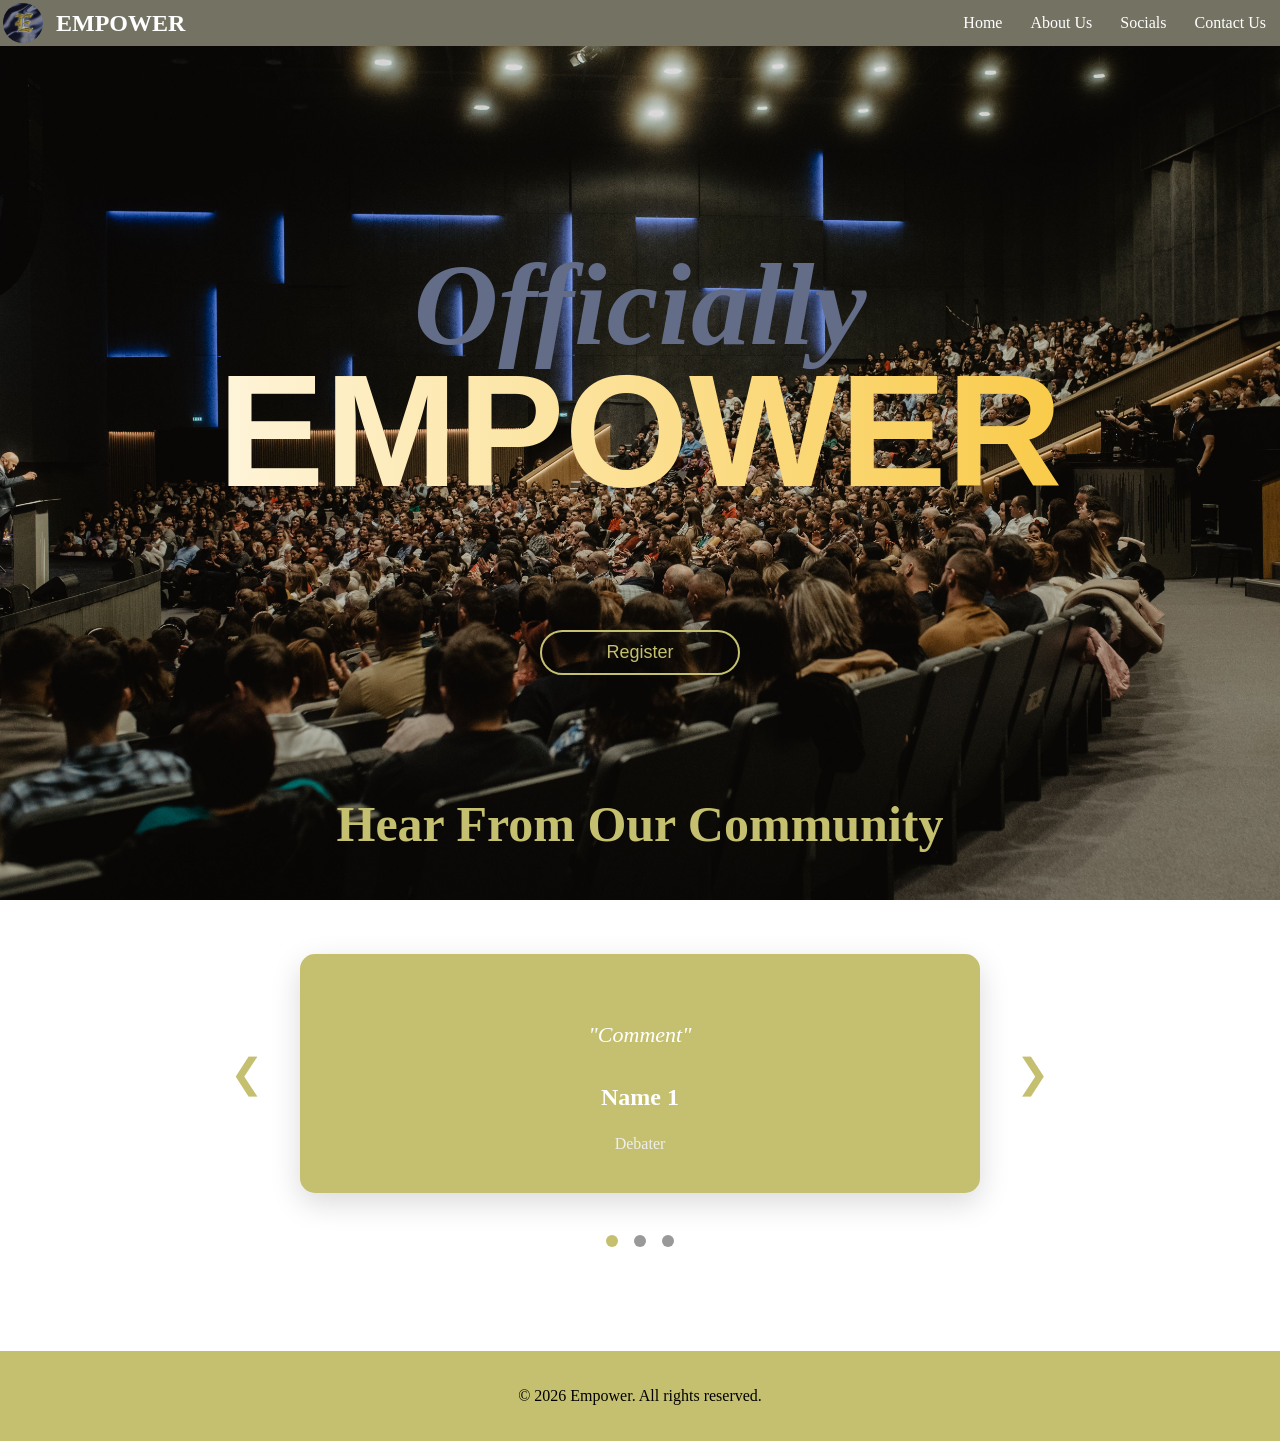
==== index.html @ 3f5df544 "first upload" ====
<head>
    <link rel="stylesheet" href="style.css">
    <title>Officially Empower</title>

    <link rel="icon" type="image/png" href="favicon.png">
</head>

<body>
    <div class="subheading">
        <h3>Officially</h3>
    </div>

    <div class="heading">
        <h1>EMPOWER</h1>
    </div>
    </section>

    <section class="content">
    <div class="logo">
        <img src="logo.png" alt="Logo">
        <span>EMPOWER</span>
    </div>

    <div class="navbar">

        <section class="s-five"><a href="contactus.html">Contact Us</a></section>
        <section class="s-three"><a href="socials.html">Socials</a></section>
        <section class="s-two"><a href="about.html">About Us</a></section>
        <section class="s-one"><a href="index.html">Home</a></section>
    </div>

    <div class="register-btn">
        <button class="btn" onclick="window.location.href='register.html'">
            Register 
        </button>
    </div>


    <section class="opinions">
    <h2>Hear From Our Community</h2>

    <div class="testimonial-slider">

        <button class="testimonial-arrow left">&#10094;</button>

        <div class="testimonial active">
            <p class="quote">
                "Comment"
            </p>

            <h3>Name 1</h3>
            <span>Debater</span>
        </div>

        <div class="testimonial">
            <p class="quote">
                "Comment"
            </p>

            <h3>Name 2</h3>
            <span>Position</span>
        </div>

        <div class="testimonial">
            <p class="quote">
                "Comment"
            </p>

            <h3>Name 3</h3>
            <span>Role</span>
        </div>

        <button class="testimonial-arrow right">&#10095;</button>

    </div>

    <div class="dots">
        <span class="dot active"></span>
        <span class="dot"></span>
        <span class="dot"></span>
    </div>
</section>



    <div class="footer">
        <p>&copy; 2026 Empower. All rights reserved.</p>
    </div>
<script src="script.js"></script>
</body>
---- style.css ----
html, body {
    height: 100%;
    margin: 0;
}

body {
    display: flex;
    flex-direction: column;
    margin: 0;
    background-image: url('background.jpg');
    background-size: cover;
    background-position: center;
    background-repeat: no-repeat;
    background-attachment: fixed;

}



.reveal {
    opacity: 0;
    transform: translateY(50px);
    transition: all 0.8s ease;
}

.reveal.active {
    opacity: 1;
    transform: translateY(0);
}



.section {
    min-height: 100vh;
    display: flex;
    align-items: center;
    justify-content: center;
    font-size: 50px;
    padding: 100px 20px;
}

/* layering order */


.navbar {
    background-color: #747263;
    overflow: hidden;
    position: fixed;
    top: 0;
    right: 0;
    width: 100%;
    z-index: 1000;
}
.logo {
    position: fixed;
    top: 0;
    left: 0;
    display: flex;
    align-items: center;
    gap: 10px;
    z-index: 1001;
}

.logo img {
    height: 40px;
    width: 40px;
    margin-bottom: 0px;
    border-radius: 50%;
    object-fit: cover;
    padding: 3px;
}

.logo span {
    font-size: 24px;
    font-weight: bold;
    color: white;
    margin-bottom: 0px;
}
.navbar a {
    float: right;
    display: block;
    color: white;
    text-align: center;
    padding: 14px ;
    text-decoration: none;
}

.navbar a:hover {
    background-color: #ddd;
    color: black;
}

.subheading {
    font-size: 100px;
    font-style: italic;
    color: #636D88;
    text-align: center;
    margin-top:120px;
    margin-bottom: 0;
    padding-top: 0.5px;
    animation: fadeIn 1.5s ease;
}

@keyframes fadeIn {
    from {
        opacity: 0;
    }
    to {
        opacity: 1;
    }
}

.heading h1 {
    font-size: 160px;
    font-family: 'Georgia', sans-serif;
    color: #C5C06F;
    text-align: center;
    margin-top: -150px;
    background: linear-gradient(90deg, white, #f8c024, white);
    background-size: 200%;
    background-clip: text;
    -webkit-background-clip: text;
    -moz-background-clip: text;
    color: transparent;
    animation: shine 3s linear infinite;
}

@keyframes shine {
    to {
        background-position: 200%;
    }
}

.btn {
    display: block;
    width: 200px;
    margin: 20px auto;
    padding: 10px;
    font-size: 18px;
    color: #C5C06F;
    background-color: transparent;
    border: 2px solid #C5C06F;
    border-radius: 50px;
    cursor: pointer;
    margin-bottom: 60px;
    margin-top: 0px;
}

.btn:hover {
    background-color: #747263;
}

.testimonial-slider{
    display:flex;
    align-items:center;
    justify-content:center;
    gap:30px;
    margin:40px auto;
    max-width:900px;
}

.testimonial{
    display:none;
    background:#C5C06F;
    padding:40px;
    border-radius:15px;
    width:600px;
    text-align:center;
    box-shadow:0 10px 30px rgba(0,0,0,.15);
}

.testimonial.active{
    display:block;
}

.quote{
    font-size:22px;
    font-style:italic;
    line-height:1.7;
    color:white;
}

.testimonial h3{
    margin-top:30px;
    color:white;
    font-size:24px;
}

.testimonial span{
    color:#eee;
}

.testimonial-arrow{
    background:none;
    border:none;
    font-size:40px;
    cursor:pointer;
    color:#C5C06F;
}

.dots{
    margin-top:20px;
    text-align:center;
}

.dot{
    height:12px;
    width:12px;
    background:#999;
    border-radius:50%;
    display:inline-block;
    margin:0 6px;
}

.dot.active{
    background:#C5C06F;
}

.about-us {
    color: #cbc780;
    padding: 60px;
    text-align: center;
    margin: 50px auto;
    border-radius: 15px;
}

.about-us h2 {
    font-size: 70px;
    margin-bottom: 60px;
    margin-top: 0px;
}

.about-card {
    background-color: transparent;
    border: 2px solid #C5C06F;
    border-radius: 10px;
    padding: 20px;
    margin: 20px;
    border-radius: 10px;
    box-shadow: 0 4px 8px rgba(0, 0, 0, 0.1);
    transition: transform 0.3s ease, box-shadow 0.3s ease;
}

.about-card:hover {
    background: #131524; /* light yellow tint */
    transform: translateY(-8px); /* lifts the card */
    box-shadow: 0 15px 30px rgba(0,0,0,0.2);
}

.about-us p {
    font-size: 18px;
    font-family:"Times New Roman", Times, serif;
}

.carousel-container {
    position: relative;
    width: 80%;
    margin: auto;
}

.carousel {
    display: flex;
    justify-content: center;
    align-items: center;
    gap: 25px;
}

.carousel img {
    width: 180px;
    height: 260px;
    object-fit: cover;
    border-radius: 20px;
    opacity: 0.5;
    transition: all 0.4s ease;
}

.carousel img.active {
    width: 300px;
    height: 420px;
    opacity: 1;
    transform: scale(1.1);
    box-shadow: 0 15px 35px rgba(0,0,0,0.3);
}


.arrow {
    position: absolute;
    top: 50%;
    transform: translateY(-50%);
    font-size: 40px;
    background: transparent;
    border: none;
    cursor: pointer;
    color: #C5C06F;
    z-index: 10;
}

.prev {
    left: -60px;   /* move left arrow further left */
}

.next {
    right: -60px;  /* move right arrow further right */
}

.socials{
    color: #C5C06F;
;
    width:90%;
    font-size: px;
    max-width:1200px;
    margin:80px auto;
    padding-top: 40px;
    text-align:center;
}

.subtitle{
    color: #C5C06F;
    margin-bottom:40px;
    padding-bottom: 30px;
}

.social-grid{
    display:grid;
    grid-template-columns:repeat(auto-fit,minmax(210px,1fr));
    gap:20px;
}

.social-card{
    background: #C5C06F;
    padding: 20px;
    border-radius:10px;
    box-shadow:0 8px 20px rgba(0,0,0,.1);
    transition:.3s;

    display: flex;
    flex-direction: column;
    align-items: center;
    text-align: center;
}

.social-card:hover{
    transform:translateY(-8px);
}

.social-card i{
    font-size:40px;
    margin-bottom:20px;
    color:white;
}

.social-card h2{
    color: white;
    font-size: 30px !important;
    font-weight: 600;
    margin: 15px 0;
}
.social-card p{
    color: white;
    font-size: 0.9rem;
    line-height: 1.5;
    margin-bottom: 20px;
}

.social-card a{
    font-size: 0.9rem;
    display:inline-block;
    padding:12px 24px;
    background:#747263;
    color:white;
    text-decoration:none;
    border-radius:8px;
    transition:.3s;
}

.social-card a:hover{
    background:#C3C4C8;
}

.contact h2 {
    color: #C5C06F;
    font-size: 50px;
    padding: 60px;
    text-align: center;
}
.contact p {
    color: #C5C06F;
    font-size: 18px;
    font-family:'Times New Roman', Times, serif;
    text-align: center;
    margin-top: 0px;
    margin-bottom: 60px;
}

.our-events h2 {
    color: #C5C06F;
    font-size: 50px;
    text-align: center;
    
}

.opinions h2 {
    color: #C5C06F;
    font-size: 50px;
    padding: 60px;
    text-align: center;
}


.contact-us {
    font-size: 40px;
    text-align: center;
    padding: 60px;
    color: #C5C06F;
}

.contact-form {
    max-width: 600px;
    margin: auto;
    display: flex;
    flex-direction: column;
    gap: 15px;
}

.contact-form input,
.contact-form textarea {
    padding: 12px;
    border-radius: 8px;
    border: 2px solid #C5C06F;
    background: transparent;
    color: white;
    font-size: 16px;
}

.contact-form input::placeholder,
.contact-form textarea::placeholder {
    color: #ccc;
}

.contact-form button {
    padding: 12px;
    background: #C5C06F;
    border: none;
    border-radius: 8px;
    cursor: pointer;
    font-size: 16px;
}

.contact-form button:hover {
    background: #a9a65a;
}

.footer {
    background-color: #c5c06f;
    text-align: center;
    padding: 20px;
    margin-top: 100px;
}
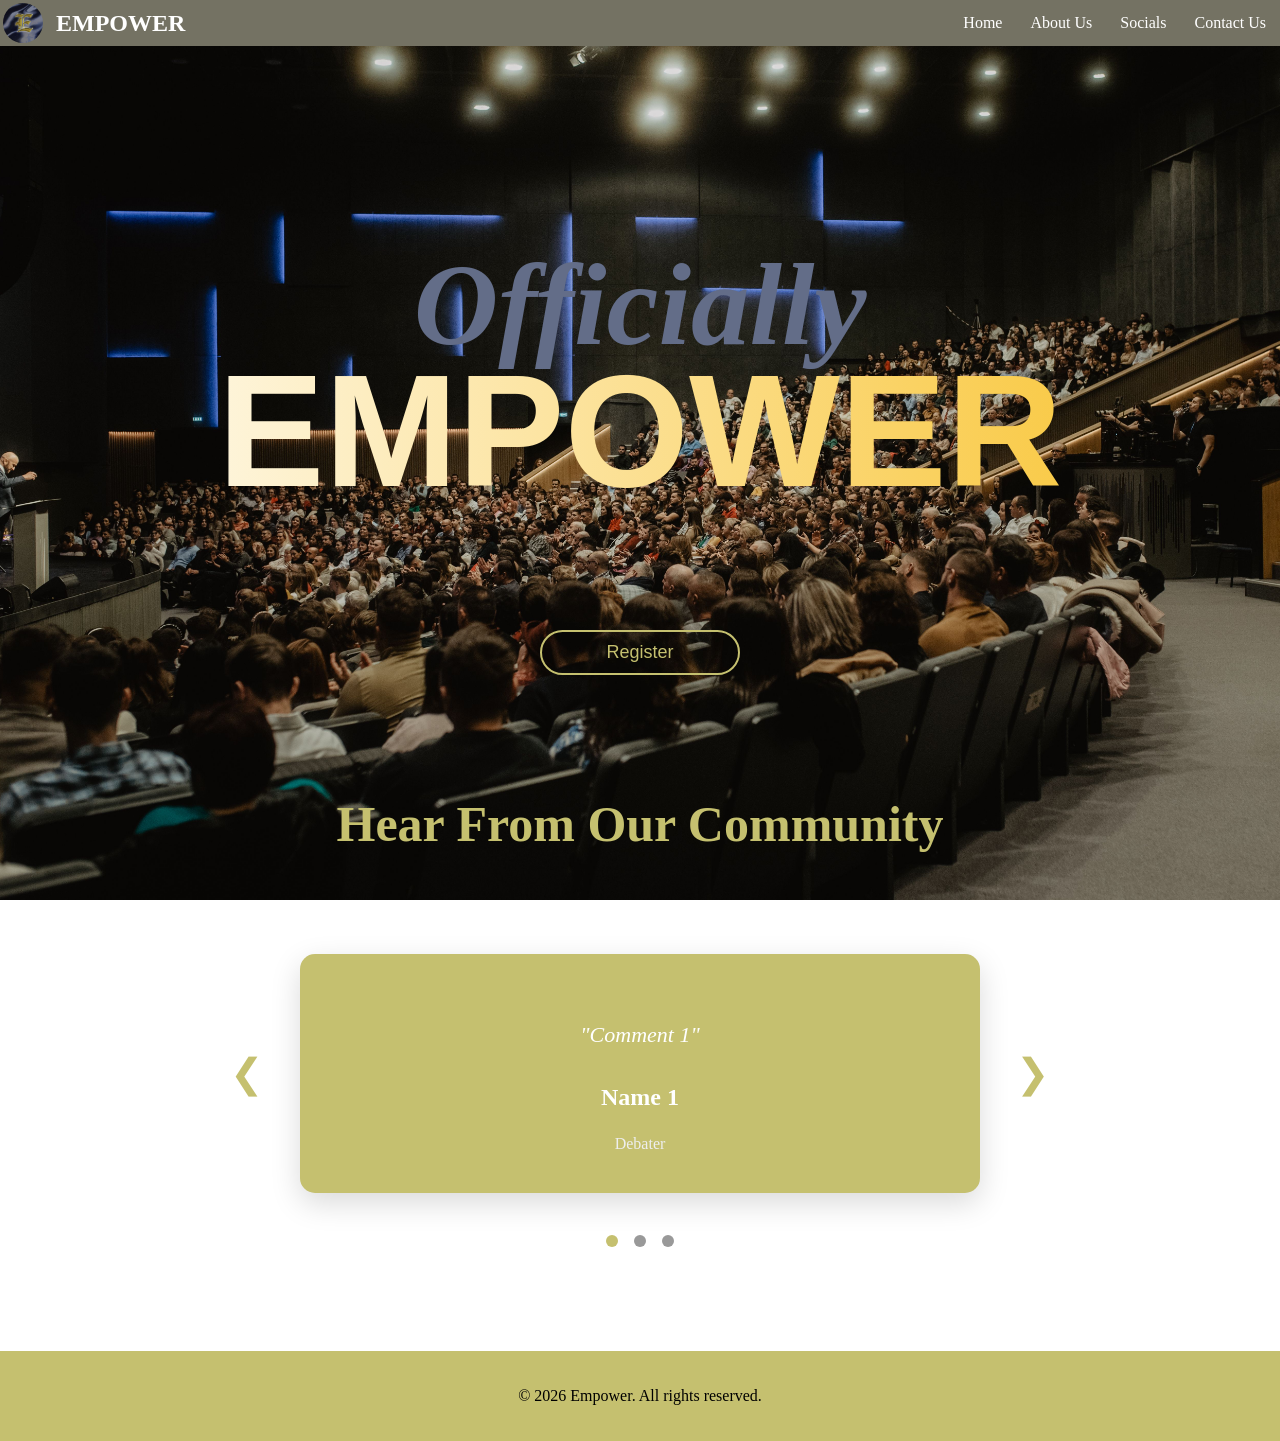
==== commit e71d2d48: "check" ====
--- a/index.html
+++ b/index.html
@@ -45,7 +45,7 @@
 
         <div class="testimonial active">
             <p class="quote">
-                "Comment"
+                "Comment 1"
             </p>
 
             <h3>Name 1</h3>
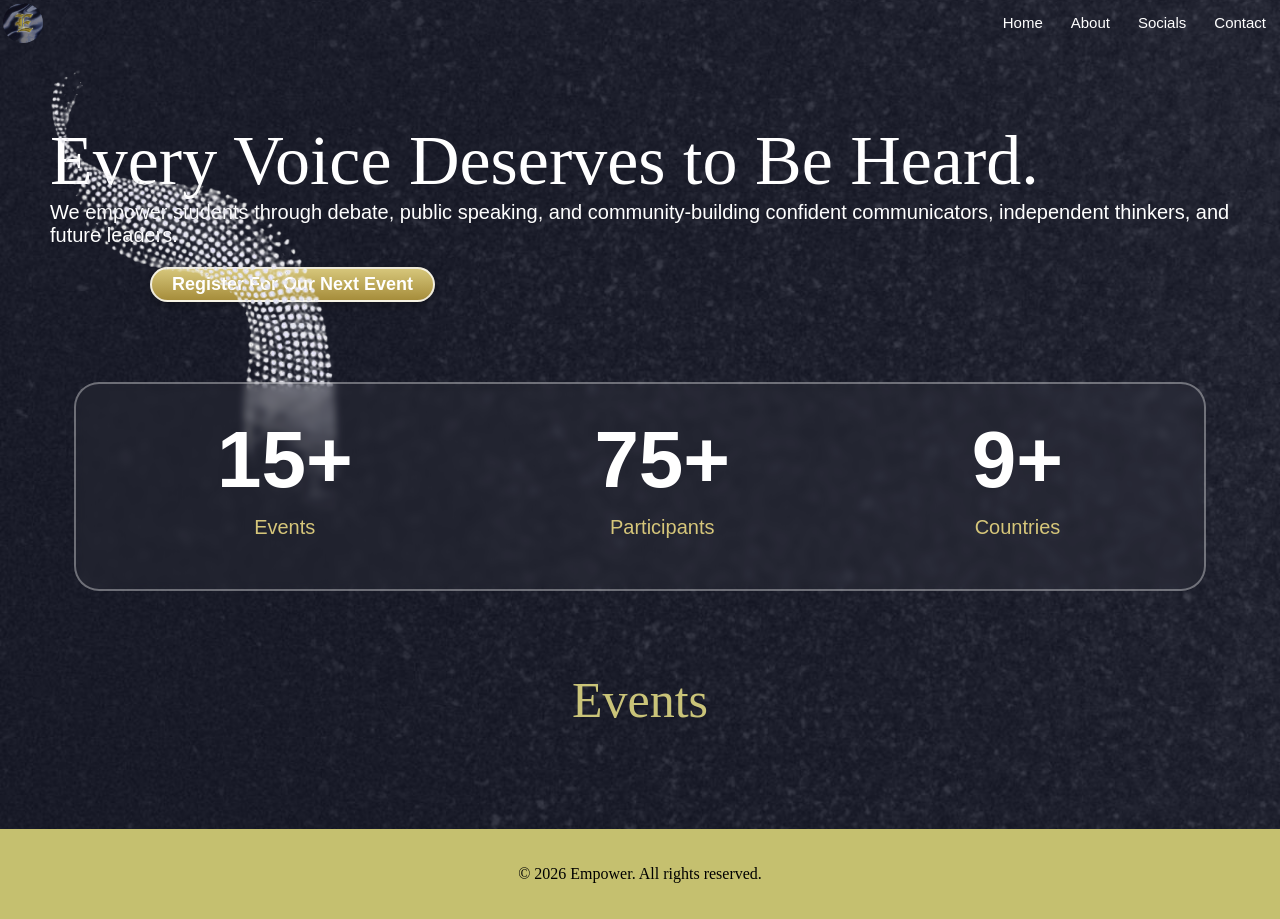
==== commit 5f29a398: "Updated homepage" ====
--- a/index.html
+++ b/index.html
@@ -7,79 +7,59 @@
 
 <body>
     <div class="subheading">
-        <h3>Officially</h3>
+        <p>Every Voice Deserves to Be Heard.</p>
     </div>
 
     <div class="heading">
-        <h1>EMPOWER</h1>
+        <p>We empower students through debate, public speaking, and community-building confident communicators, independent thinkers, and future leaders.</p>
     </div>
     </section>
 
     <section class="content">
     <div class="logo">
         <img src="logo.png" alt="Logo">
-        <span>EMPOWER</span>
+    </div>
+
+    <div class="decor">
+        <img src="decor.png" alt="Decorative Image">
     </div>
 
     <div class="navbar">
 
-        <section class="s-five"><a href="contactus.html">Contact Us</a></section>
+        <section class="s-five"><a href="contactus.html">Contact</a></section>
         <section class="s-three"><a href="socials.html">Socials</a></section>
-        <section class="s-two"><a href="about.html">About Us</a></section>
+        <section class="s-two"><a href="about.html">About</a></section>
         <section class="s-one"><a href="index.html">Home</a></section>
     </div>
 
     <div class="register-btn">
         <button class="btn" onclick="window.location.href='register.html'">
-            Register 
+            Register For Our Next Event
         </button>
     </div>
 
-
-    <section class="opinions">
-    <h2>Hear From Our Community</h2>
-
-    <div class="testimonial-slider">
-
-        <button class="testimonial-arrow left">&#10094;</button>
-
-        <div class="testimonial active">
-            <p class="quote">
-                "Comment 1"
-            </p>
-
-            <h3>Name 1</h3>
-            <span>Debater</span>
-        </div>
-
-        <div class="testimonial">
-            <p class="quote">
-                "Comment"
-            </p>
-
-            <h3>Name 2</h3>
-            <span>Position</span>
-        </div>
-
-        <div class="testimonial">
-            <p class="quote">
-                "Comment"
-            </p>
-
-            <h3>Name 3</h3>
-            <span>Role</span>
-        </div>
-
-        <button class="testimonial-arrow right">&#10095;</button>
-
+    <section class="stats">
+    <div class="stat">
+        <h2 class="counter" data-target="20">0</h2>
+        <p>Events</p>
     </div>
 
-    <div class="dots">
-        <span class="dot active"></span>
-        <span class="dot"></span>
-        <span class="dot"></span>
+    <div class="stat">
+        <h2 class="counter" data-target="100">0</h2>
+        <p>Participants</p>
     </div>
-</section>
+
+    <div class="stat">
+        <h2 class="counter" data-target="12">0</h2>
+        <p>Countries</p>
+    </div>
+    </section>
+
+    <section class="events">
+        <p>Events</p>
+    </section>
+
+
 
 
 
--- a/style.css
+++ b/style.css
@@ -6,12 +6,9 @@
 body {
     display: flex;
     flex-direction: column;
-    margin: 0;
     background-image: url('background.jpg');
     background-size: cover;
     background-position: center;
-    background-repeat: no-repeat;
-    background-attachment: fixed;
 
 }
 
@@ -43,18 +40,18 @@
 
 
 .navbar {
-    background-color: #747263;
     overflow: hidden;
-    position: fixed;
+    position: absolute;
     top: 0;
     right: 0;
     width: 100%;
     z-index: 1000;
 }
+
 .logo {
-    position: fixed;
+    position: absolute;
     top: 0;
-    left: 0;
+    border-left-width: 0;
     display: flex;
     align-items: center;
     gap: 10px;
@@ -70,33 +67,63 @@
     padding: 3px;
 }
 
-.logo span {
-    font-size: 24px;
-    font-weight: bold;
-    color: white;
-    margin-bottom: 0px;
-}
+
 .navbar a {
+    position: relative;
     float: right;
     display: block;
     color: white;
     text-align: center;
-    padding: 14px ;
+    padding: 14px;
     text-decoration: none;
-}
-
-.navbar a:hover {
-    background-color: #ddd;
-    color: black;
-}
-
-.subheading {
-    font-size: 100px;
-    font-style: italic;
-    color: #636D88;
-    text-align: center;
+    font-size: 15px;
+    font-family: Arial, sans-serif;
+    padding-bottom: 5px;
+    font-weight: lighter;
+
+}
+
+.navbar a::after {
+    content: "";
+    position: absolute;
+    left: 50%;
+    bottom: 0;
+
+    width: 100%;
+    height: 2px;
+    background: white;
+    border-radius: 999px;
+
+    transform: translateX(-50%) scaleX(0.03);
+    opacity: 0;
+    transition: transform 0.35s ease, opacity 0.35s ease;
+
+}
+
+.navbar a:hover::after,
+.navbar a.active::after{
+    transform: translateX(-50%) scaleX(0.6);
+    opacity: 1;
+}
+
+.navbar a:hover{
+    font-weight: bold;
+}
+
+.decor {
+    position: absolute;
+    top: 0;
+    width: 100%;
+    height: 100%;
+}
+.subheading p{
+    font-size: 70px;
+    font-family:'Times New Roman', Times, serif;
+    font-weight: lighter;
+    color: white;
     margin-top:120px;
     margin-bottom: 0;
+    margin-left: 50px;
     padding-top: 0.5px;
     animation: fadeIn 1.5s ease;
 }
@@ -110,19 +137,13 @@
     }
 }
 
-.heading h1 {
-    font-size: 160px;
-    font-family: 'Georgia', sans-serif;
-    color: #C5C06F;
-    text-align: center;
-    margin-top: -150px;
-    background: linear-gradient(90deg, white, #f8c024, white);
-    background-size: 200%;
-    background-clip: text;
-    -webkit-background-clip: text;
-    -moz-background-clip: text;
-    color: transparent;
-    animation: shine 3s linear infinite;
+.heading p {
+    font-size: 20px;
+    font-family: "Arial", sans-serif;
+    color: white;
+    text-align: left;
+    margin-top: 0px;
+    margin-left: 50px;
 }
 
 @keyframes shine {
@@ -132,45 +153,63 @@
 }
 
 .btn {
-    display: block;
-    width: 200px;
-    margin: 20px auto;
-    padding: 10px;
-    font-size: 18px;
-    color: #C5C06F;
-    background-color: transparent;
-    border: 2px solid #C5C06F;
+    background: linear-gradient(to bottom, #d6c67a, #a68d3b);
+    color: white;
+    font-family: Arial, sans-serif;
+    font-size:18px;
+    font-weight: bold;
+    padding: 5px 20px;
+    margin-left: 150px;
+    border: 2px solid rgba(255,255,255,0.8);
     border-radius: 50px;
     cursor: pointer;
-    margin-bottom: 60px;
-    margin-top: 0px;
+    box-shadow: 0 4px 8px rgba(0,0,0,0.25);
+    transition: all 0.3s ease;
 }
 
 .btn:hover {
-    background-color: #747263;
-}
-
-.testimonial-slider{
-    display:flex;
-    align-items:center;
-    justify-content:center;
-    gap:30px;
-    margin:40px auto;
-    max-width:900px;
-}
-
-.testimonial{
-    display:none;
-    background:#C5C06F;
-    padding:40px;
-    border-radius:15px;
-    width:600px;
-    text-align:center;
-    box-shadow:0 10px 30px rgba(0,0,0,.15);
-}
-
-.testimonial.active{
-    display:block;
+    background: linear-gradient(to bottom, #e6d68b, #b69d4b);
+    transform: translateY(-2px);
+    box-shadow: 0 8px 15px rgba(0,0,0,0.3);
+}
+
+.stats{
+    width: 85%;
+    margin: 80px auto;
+    display: flex;
+    justify-content: space-around;
+    align-items: center;
+    padding: 30px 20px;
+    border: 2px solid rgba(255,255,255,0.35);
+    border-radius: 25px;
+    background: rgba(255,255,255,0.03);
+    backdrop-filter: blur(4px);
+}
+
+.stat{
+    text-align: center;
+}
+
+.stat h2{
+    color: white;
+    font-size: 80px;
+    margin: 0;
+    font-family: Arial, sans-serif;
+}
+
+.stat p{
+    color: #d6c67a;
+    font-size: 20px;
+    margin-top: 10px;
+    font-family: "arial", sans-serif;
+}
+
+.events p {
+    color: #CAC479;
+    font-size: 50px;
+    margin-top: 10px;
+    font-family: "Times New Roman", Times, serif;
+    text-align: center;
 }
 
 .quote{
@@ -180,41 +219,6 @@
     color:white;
 }
 
-.testimonial h3{
-    margin-top:30px;
-    color:white;
-    font-size:24px;
-}
-
-.testimonial span{
-    color:#eee;
-}
-
-.testimonial-arrow{
-    background:none;
-    border:none;
-    font-size:40px;
-    cursor:pointer;
-    color:#C5C06F;
-}
-
-.dots{
-    margin-top:20px;
-    text-align:center;
-}
-
-.dot{
-    height:12px;
-    width:12px;
-    background:#999;
-    border-radius:50%;
-    display:inline-block;
-    margin:0 6px;
-}
-
-.dot.active{
-    background:#C5C06F;
-}
 
 .about-us {
     color: #cbc780;
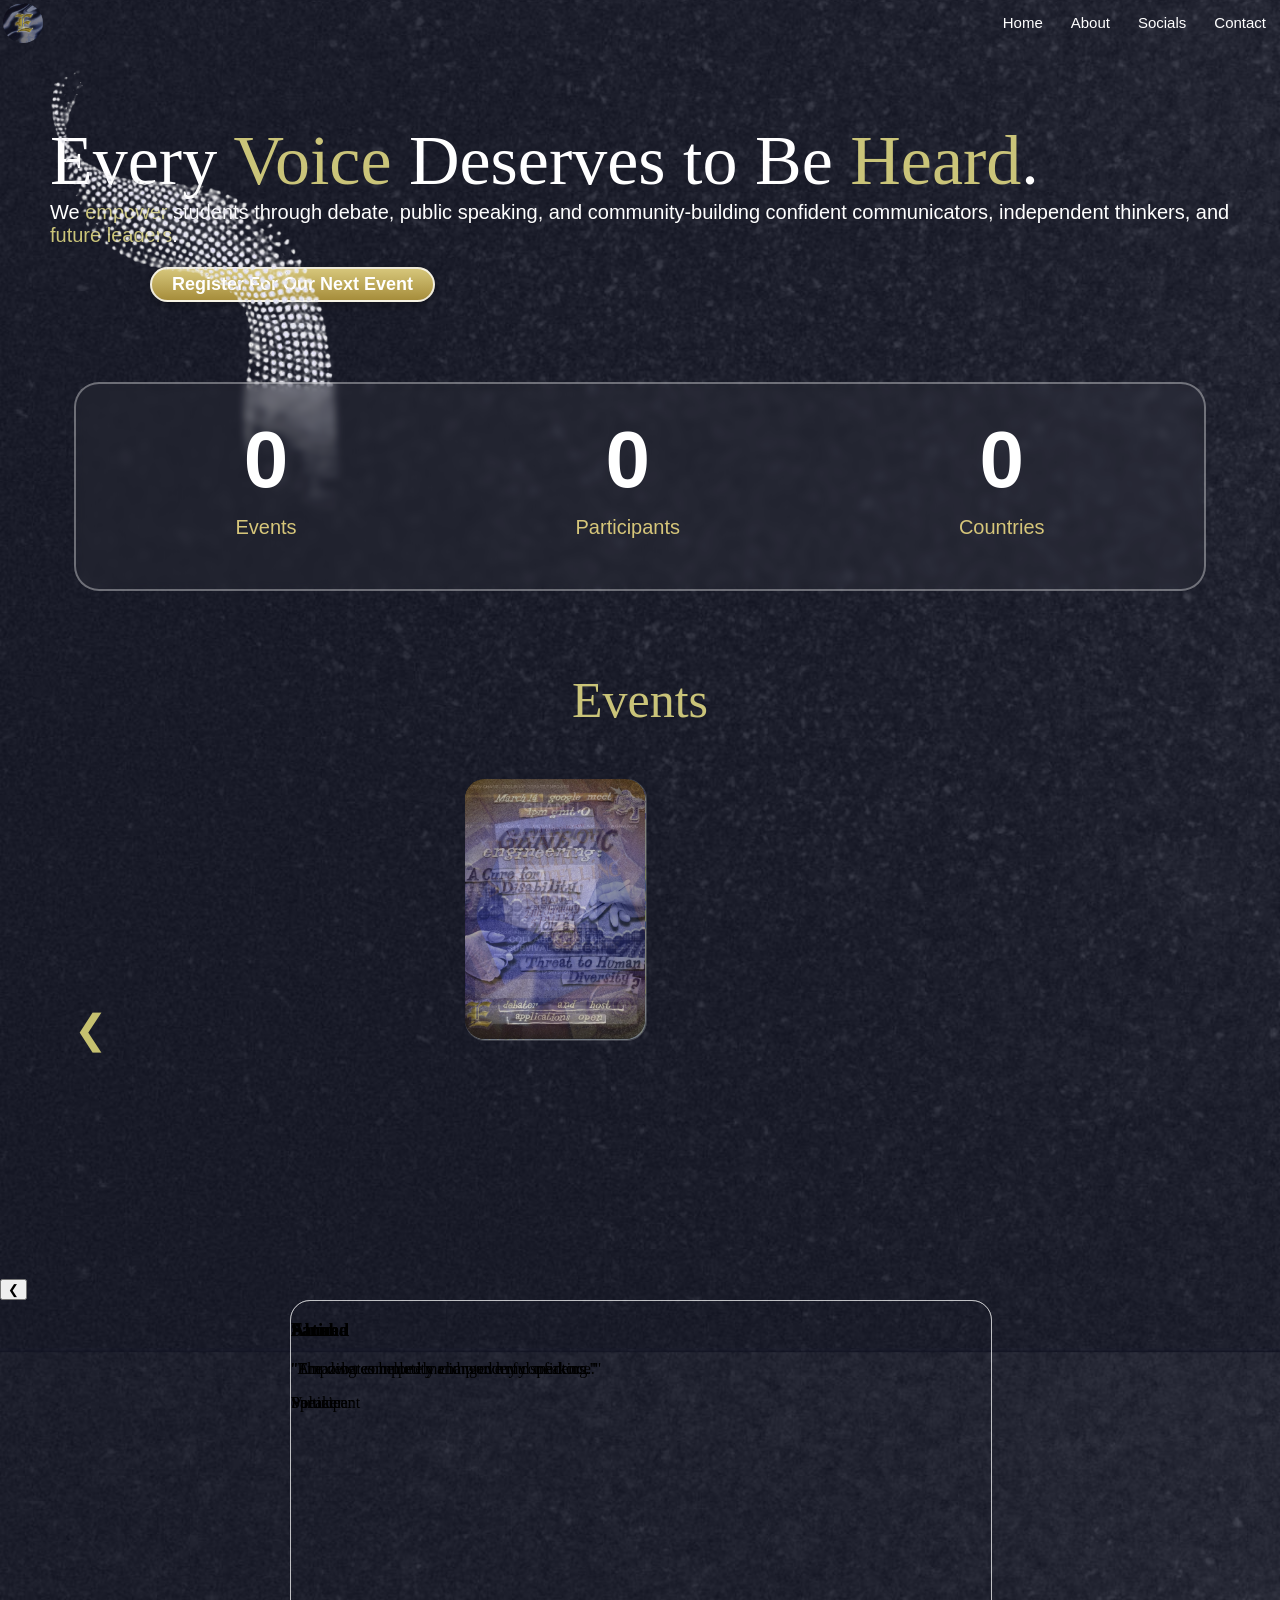
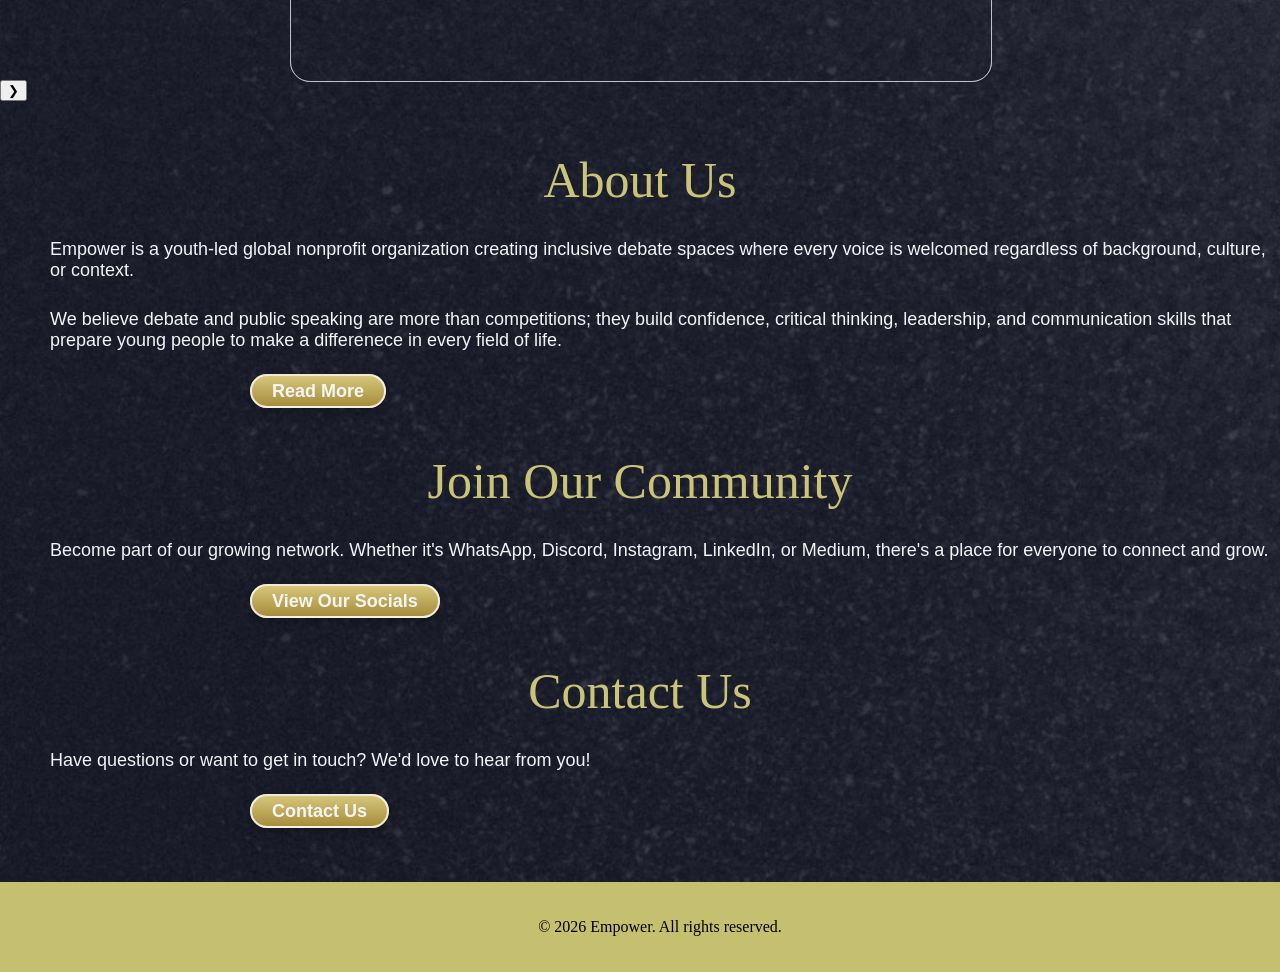
==== commit e77e684a: "update overall" ====
--- a/index.html
+++ b/index.html
@@ -7,11 +7,11 @@
 
 <body>
     <div class="subheading">
-        <p>Every Voice Deserves to Be Heard.</p>
+        <p>Every <span class="highlight">Voice</span> Deserves to Be <span class="highlight">Heard</span>.</p>
     </div>
 
     <div class="heading">
-        <p>We empower students through debate, public speaking, and community-building confident communicators, independent thinkers, and future leaders.</p>
+        <p>We <span class="highlight">empower</span> students through debate, public speaking, and community-building confident communicators, independent thinkers, and <span class="highlight">future leaders</span>.</p>
     </div>
     </section>
 
@@ -59,6 +59,81 @@
         <p>Events</p>
     </section>
 
+        <section class="our-events" id="our-events">
+
+        <div class="carousel-container">
+            <button class="arrow prev">&#10094;</button>
+
+            <div class="carousel">
+                <a href="https://www.instagram.com/p/DQ_7SfPDKkY/?img_index=1" target="_blank">
+                    <img src="image1.jpeg" class="card">
+                </a>
+
+                <a href="https://www.instagram.com/p/DRnDM2xDIAy/" target="_blank">
+                    <img src="image2.jpeg">
+                </a>
+
+                <a href="https://www.instagram.com/p/DSSibDhEjkK/" target="_blank">
+                    <img src="image3.jpeg">
+                </a>
+
+                <a href="https://www.instagram.com/p/DTtx4YNEtWy/" target="_blank">
+                    <img src="image4.jpeg">
+                </a>
+
+                <a href="https://www.instagram.com/p/DVqhFgDjJ4I/" target="_blank">
+                    <img src="image5.jpeg">
+                </a>
+        </div>
+        </section>
+
+       <button class="arrow prev">&#10094;</button>
+       <button class="arrow next">&#10095;</button>
+    </div>
+
+    <section class="testimonials">
+
+    <button class="prev">&#10094;</button>
+
+    <div class="testimonial-container">
+
+        <div class="card">
+            <h3>Sarah</h3>
+            <p>"Empower completely changed my confidence."</p>
+            <span>Participant</span>
+        </div>
+
+        <div class="card">
+            <h3>Ahmed</h3>
+            <p>"The debates helped me improve my speaking."</p>
+            <span>Speaker</span>
+        </div>
+
+        <div class="card">
+            <h3>Fatima</h3>
+            <p>"Amazing community and wonderful mentors."</p>
+            <span>Volunteer</span>
+        </div>
+
+    </div>
+
+    <button class="next">&#10095;</button>
+
+</section>
+
+    <section class="home-about">
+        <h3>About Us</h3>
+        <p> Empower is a youth-led global nonprofit organization creating inclusive debate spaces where every voice is welcomed regardless of background, culture, or context.</p><br>
+        <p>We believe debate and public speaking are more than competitions; they build confidence, critical thinking, leadership, and communication skills that prepare young people to make a differenece in every field of life.</p>
+        <a class="read-more-btn" href="about.html">Read More</a>
+        <h3>Join Our Community</h3>
+        <p> Become part of our growing network. Whether it's WhatsApp, Discord, Instagram, LinkedIn, or Medium, there's a place for everyone to connect and grow.</p>
+        <a class="read-more-btn" href="socials.html">View Our Socials</a>
+        <h3>Contact Us</h3>
+        <p>Have questions or want to get in touch? We'd love to hear from you!</p>
+        <a class="read-more-btn" href="contactus.html">Contact Us</a>
+    </section>
+    </section>
 
 
 
--- a/style.css
+++ b/style.css
@@ -12,7 +12,9 @@
 
 }
 
-
+.highlight {
+    color: #CAC479;
+}
 
 .reveal {
     opacity: 0;
@@ -212,6 +214,53 @@
     text-align: center;
 }
 
+.carousel{
+    position: relative;
+    width: 350px;
+    height: 500px;
+    margin: auto;
+}
+
+.carousel a{
+    position: absolute;
+    width: 100%;
+    height: 100%;
+    transition: all .5s ease;
+}
+
+.carousel img{
+    width:100%;
+    height:100%;
+    object-fit:cover;
+    border-radius:20px;
+}
+
+.active{
+    transform: translate(0,0) scale(1);
+    z-index:5;
+    filter:none;
+}
+
+.second{
+    transform: translateY(20px) scale(.95);
+    z-index:4;
+    filter:blur(2px);
+    opacity:.9;
+}
+
+.third{
+    transform: translateY(40px) scale(.9);
+    z-index:3;
+    filter:blur(4px);
+    opacity:.8;
+}
+
+.fourth{
+    transform: translateY(60px) scale(.85);
+    z-index:2;
+    filter:blur(6px);
+    opacity:.7;
+}
 .quote{
     font-size:22px;
     font-style:italic;
@@ -219,41 +268,104 @@
     color:white;
 }
 
-
-.about-us {
-    color: #cbc780;
-    padding: 60px;
+.testimonial-container{
+    position:relative;
+    width:700px;
+    height:380px;
+    margin:auto;
+}
+
+.card{
+    position:absolute;
+    width:100%;
+    height:100%;
+
+    border:1px solid rgba(255,255,255,.35);
+    border-radius:20px;
+
+    transition:.5s ease;
+}
+
+.active{
+    z-index:5;
+    transform:translateX(0) scale(1);
+    filter:none;
+    opacity:1;
+}
+
+.second{
+    z-index:4;
+    transform:translateX(-25px) translateY(10px) scale(.95);
+    filter:blur(2px);
+    opacity:.8;
+}
+.third{
+    z-index:3;
+    transform:translateX(-50px) translateY(20px) scale(.9);
+    filter:blur(4px);
+    opacity:.6;
+}
+
+.home-about h3{
+    color: #CAC479;
+    font-size: 50px;
     text-align: center;
     margin: 50px auto;
     border-radius: 15px;
+    font-weight: lighter;
+}
+
+.home-about p{
+    color: #F3F4F8;
+    font-size: 18px;
+    font-family:"Arial", sans-serif;
+    margin-top: -20px;
+    margin-bottom: 30px;
+    margin-left: 50px;
+    text-align: left;
+
+}
+
+.home-about a {
+    color: whitesmoke;
+    text-decoration: none;
+}
+.read-more-btn {
+    background: linear-gradient(to bottom, #d6c67a, #a68d3b);
+    color: white;
+    font-family: Arial, sans-serif;
+    font-size:18px;
+    font-weight: bold;
+    padding: 5px 20px;
+    margin-left: 250px;
+    border: 2px solid rgba(255,255,255,0.8);
+    border-radius: 50px;
+    cursor: pointer;
+    box-shadow: 0 4px 8px rgba(0,0,0,0.25);
+    transition: all 0.3s ease;
+}
+.about-us {
+    padding: 60px;
+    text-align: center;
+    margin: 50px auto;
+    border-radius: 15px;
 }
 
 .about-us h2 {
-    font-size: 70px;
+    color:  #CAC479;
+    font-size: 50px;
+    font-weight: lighter;
     margin-bottom: 60px;
-    margin-top: 0px;
-}
-
-.about-card {
-    background-color: transparent;
-    border: 2px solid #C5C06F;
-    border-radius: 10px;
-    padding: 20px;
-    margin: 20px;
-    border-radius: 10px;
-    box-shadow: 0 4px 8px rgba(0, 0, 0, 0.1);
-    transition: transform 0.3s ease, box-shadow 0.3s ease;
-}
-
-.about-card:hover {
-    background: #131524; /* light yellow tint */
-    transform: translateY(-8px); /* lifts the card */
-    box-shadow: 0 15px 30px rgba(0,0,0,0.2);
-}
+    margin-top: 40px;
+}
+
 
 .about-us p {
+    color: #F3F4F8;
     font-size: 18px;
-    font-family:"Times New Roman", Times, serif;
+    font-family:"Arial", sans-serif;
+    margin-top: -40px;
+    text-align: left;
 }
 
 .carousel-container {
@@ -331,8 +443,9 @@
 }
 
 .social-card{
-    background: #C5C06F;
+    background: transparent;
     padding: 20px;
+    border: 2px solid #C5C06F;
     border-radius:10px;
     box-shadow:0 8px 20px rgba(0,0,0,.1);
     transition:.3s;
@@ -370,7 +483,7 @@
     font-size: 0.9rem;
     display:inline-block;
     padding:12px 24px;
-    background:#747263;
+    background:#C5C06F;
     color:white;
     text-decoration:none;
     border-radius:8px;
@@ -378,22 +491,42 @@
 }
 
 .social-card a:hover{
-    background:#C3C4C8;
-}
-
-.contact h2 {
+    background: transparent;
+    border: 2px solid #C5C06F;
+}
+
+.socials {
+    align-items: center;
+}
+
+.social-head h6{
+    font-size: 20px;
+    color: whitesmoke;
+    font-weight: lighter;
+    font-family: 'Arial', sans-serif;
+    text-decoration: underline 1px #C5C06F;
+    text-underline-offset: 5px;
+}
+.social-head h2 {
+    color: whitesmoke;
+    font-size: 50px;
+    text-align: center;
+    font-weight: lighter;
+    font-family:'Arial', sans-serif;
+    margin-top: -30px;
+}
+.social-head p {
+    color: white;
+    font-size: 18px;
+    font-family:'Arial', sans-serif;
+    text-align: center;
+    margin-top: 0px;
+}
+.social-highlight {
     color: #C5C06F;
-    font-size: 50px;
-    padding: 60px;
-    text-align: center;
-}
-.contact p {
-    color: #C5C06F;
-    font-size: 18px;
-    font-family:'Times New Roman', Times, serif;
-    text-align: center;
-    margin-top: 0px;
-    margin-bottom: 60px;
+    font-weight: bold;
+    font-style: italic;
+    
 }
 
 .our-events h2 {
@@ -410,11 +543,15 @@
     text-align: center;
 }
 
-
 .contact-us {
-    font-size: 40px;
-    text-align: center;
-    padding: 60px;
+    margin-top: 0px;
+    padding:80px;
+}
+.contact-us h2{
+    font-size: 60px;
+    font-weight: lighter;
+    text-align: center;
+    padding-top: 60px;
     color: #C5C06F;
 }
 
@@ -455,8 +592,11 @@
 }
 
 .footer {
+    position: relative;
+    width: 100%;
     background-color: #c5c06f;
     text-align: center;
     padding: 20px;
-    margin-top: 100px;
+    margin-top: 60px;
+    margin-bottom: 0;
 }
